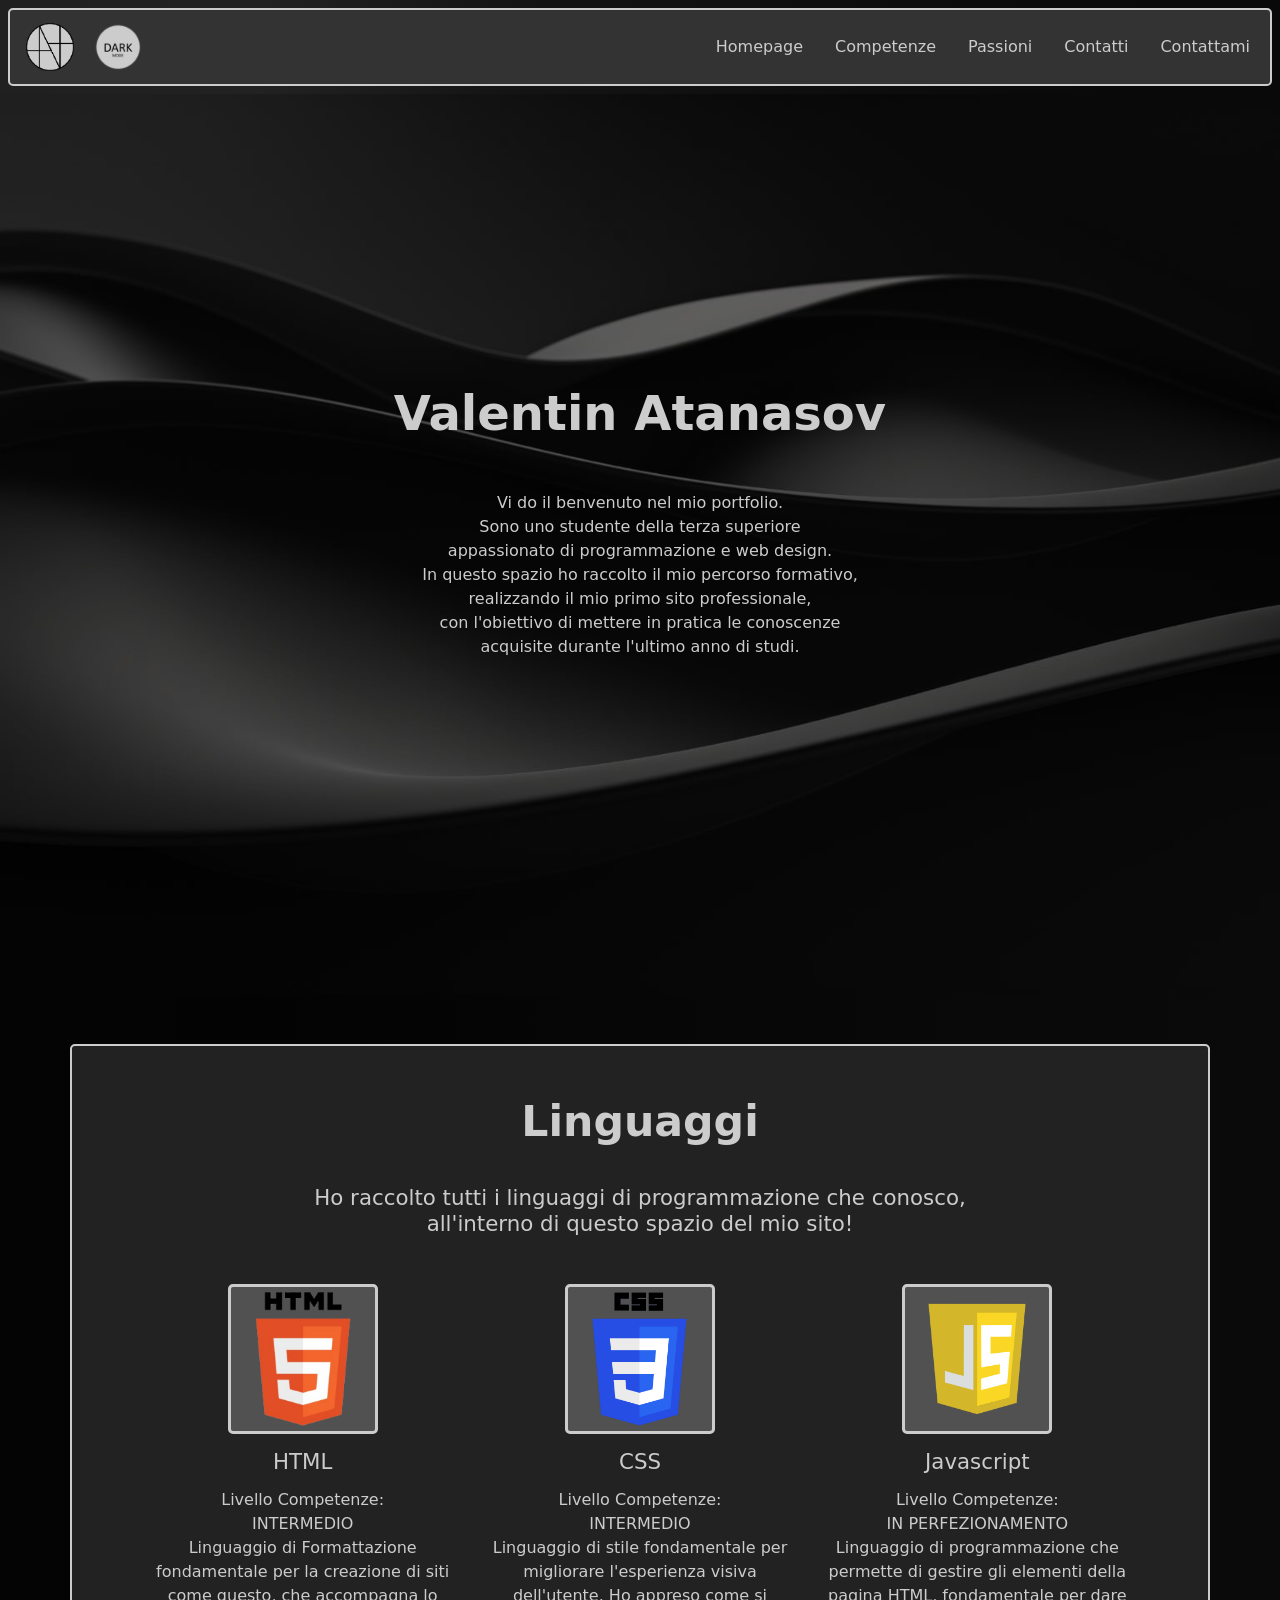
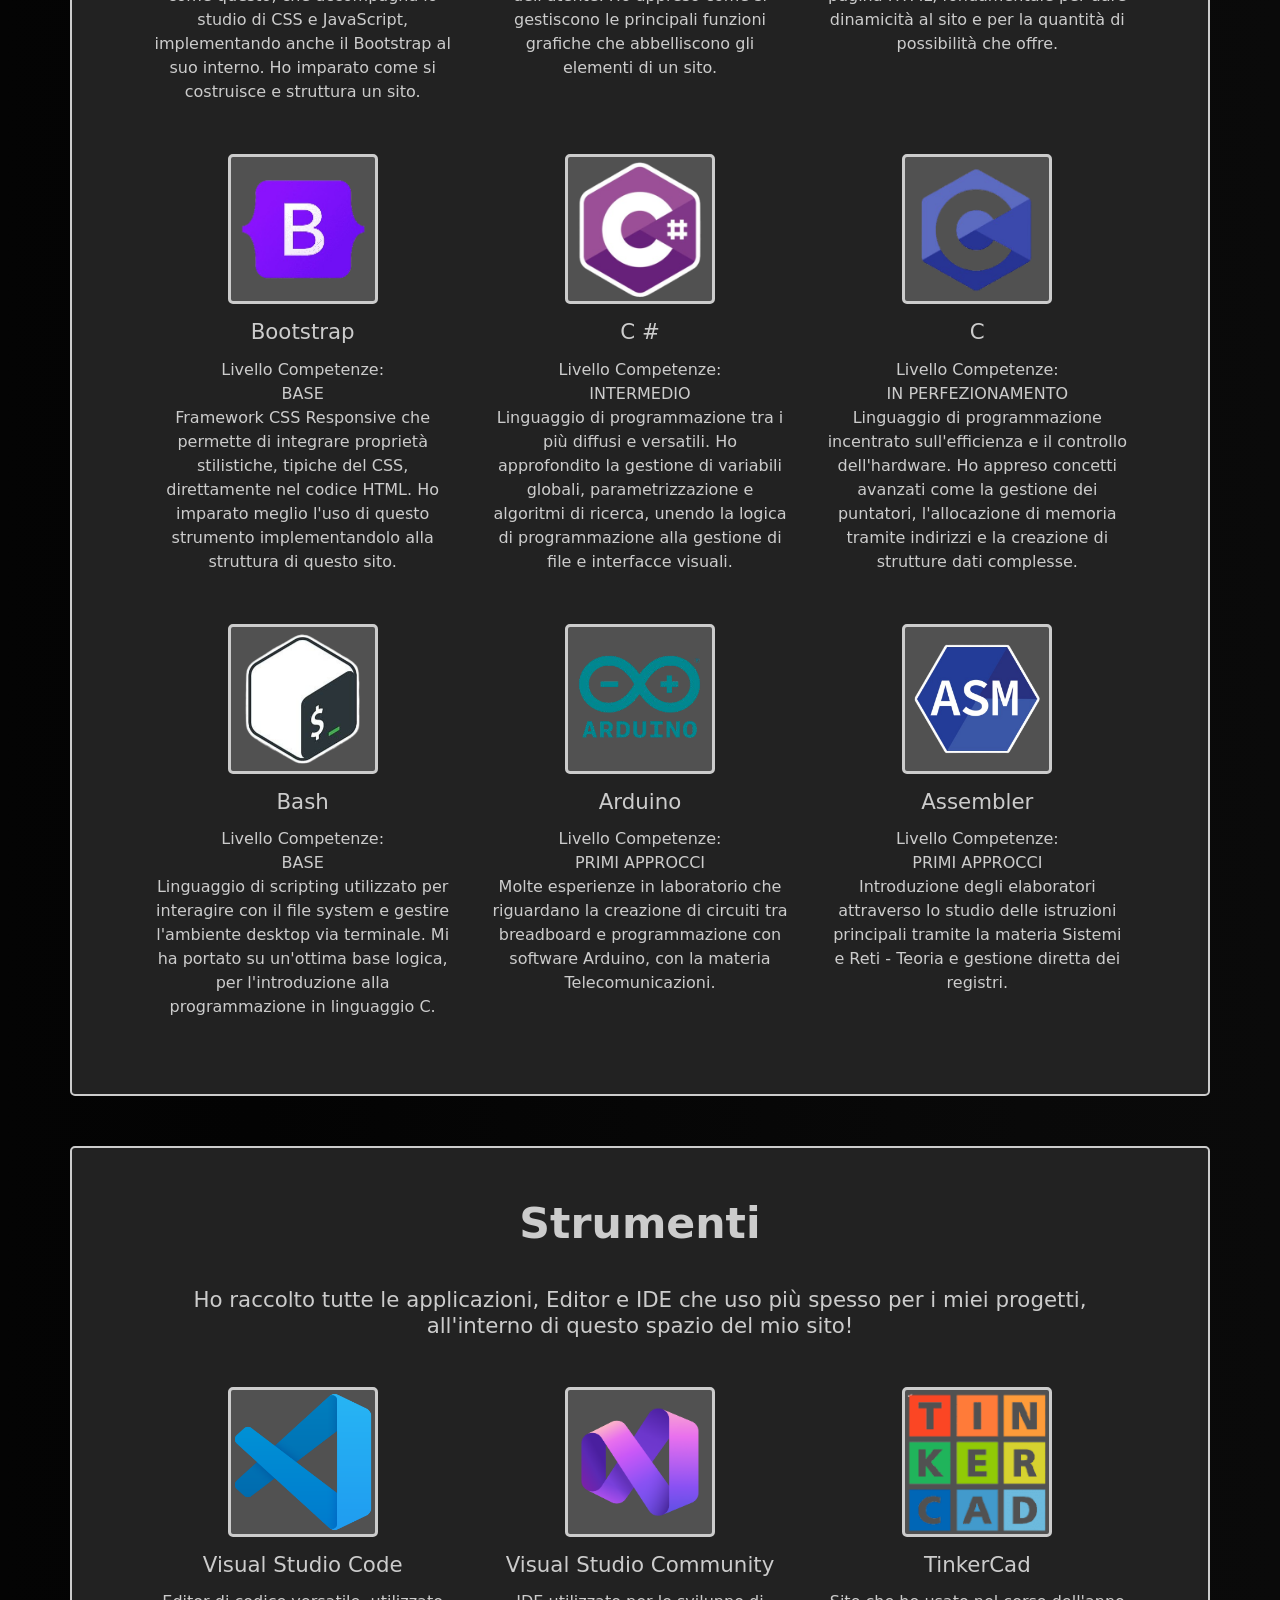
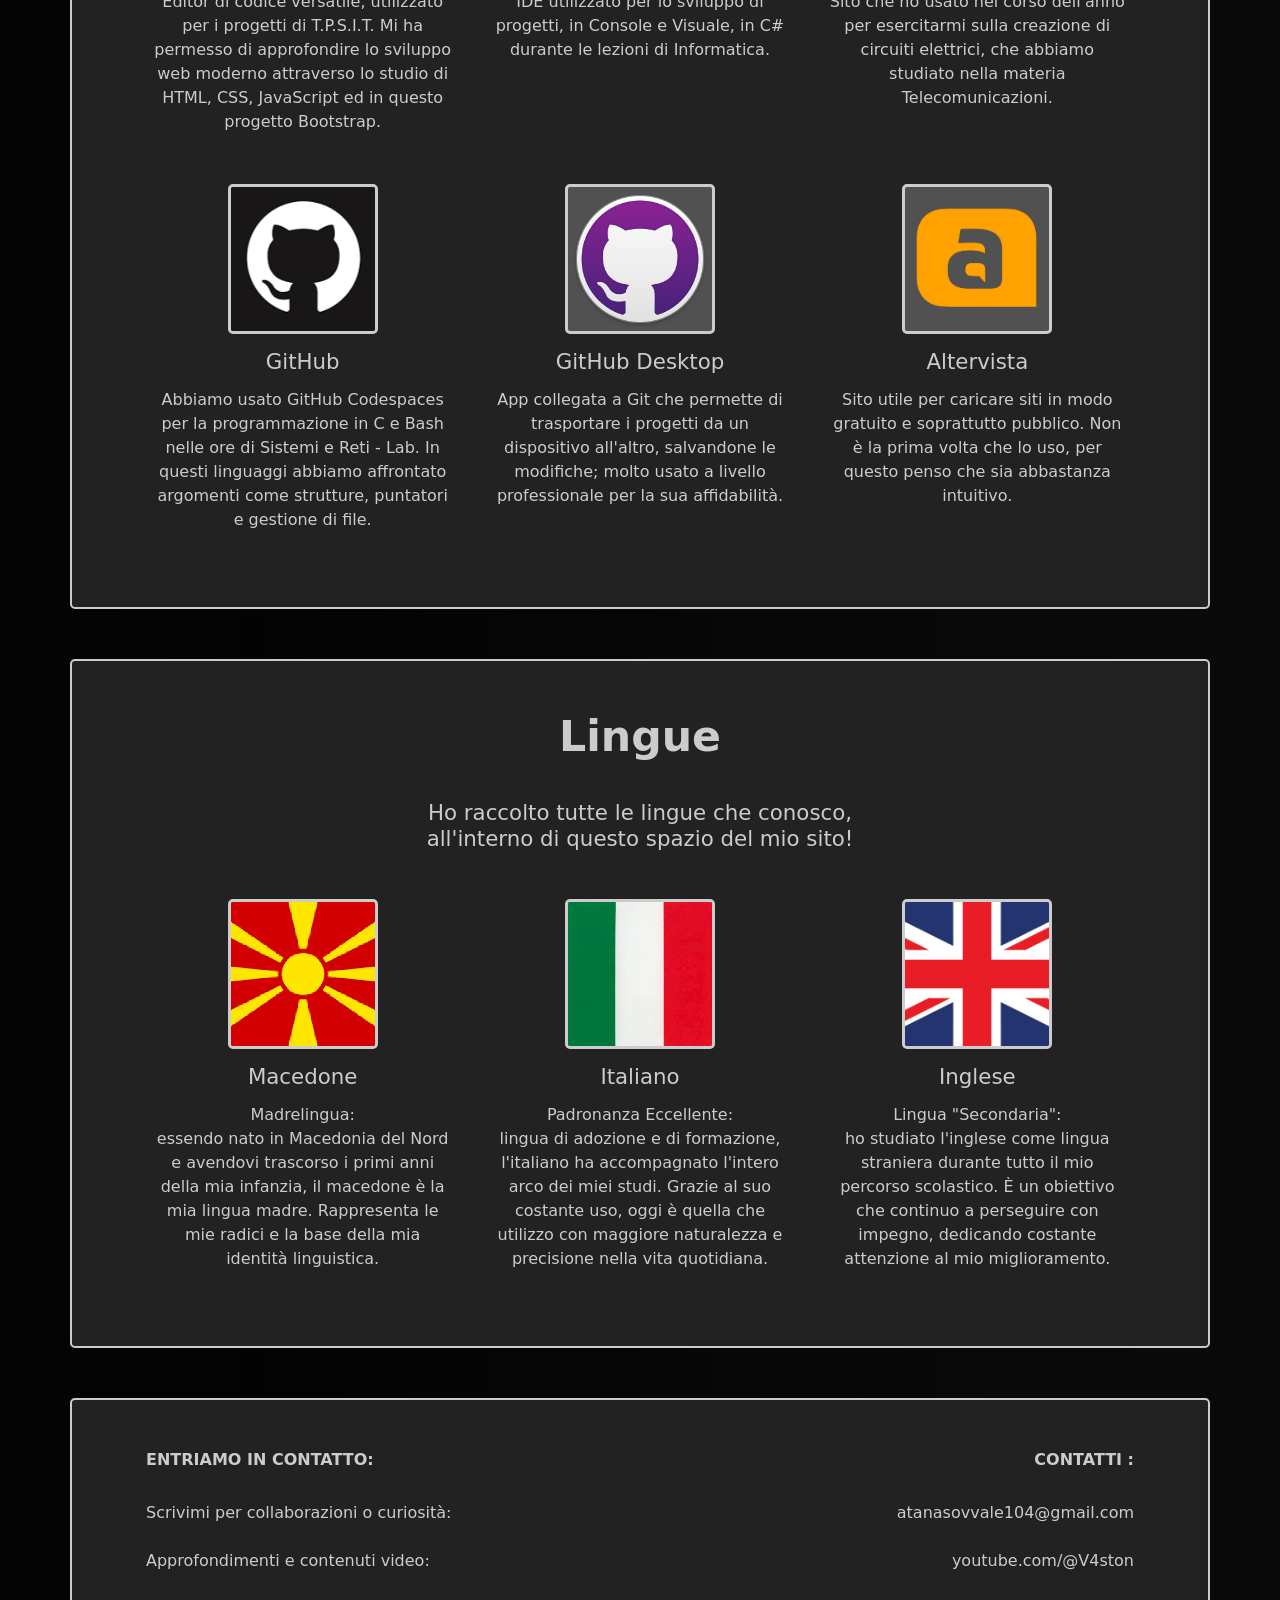
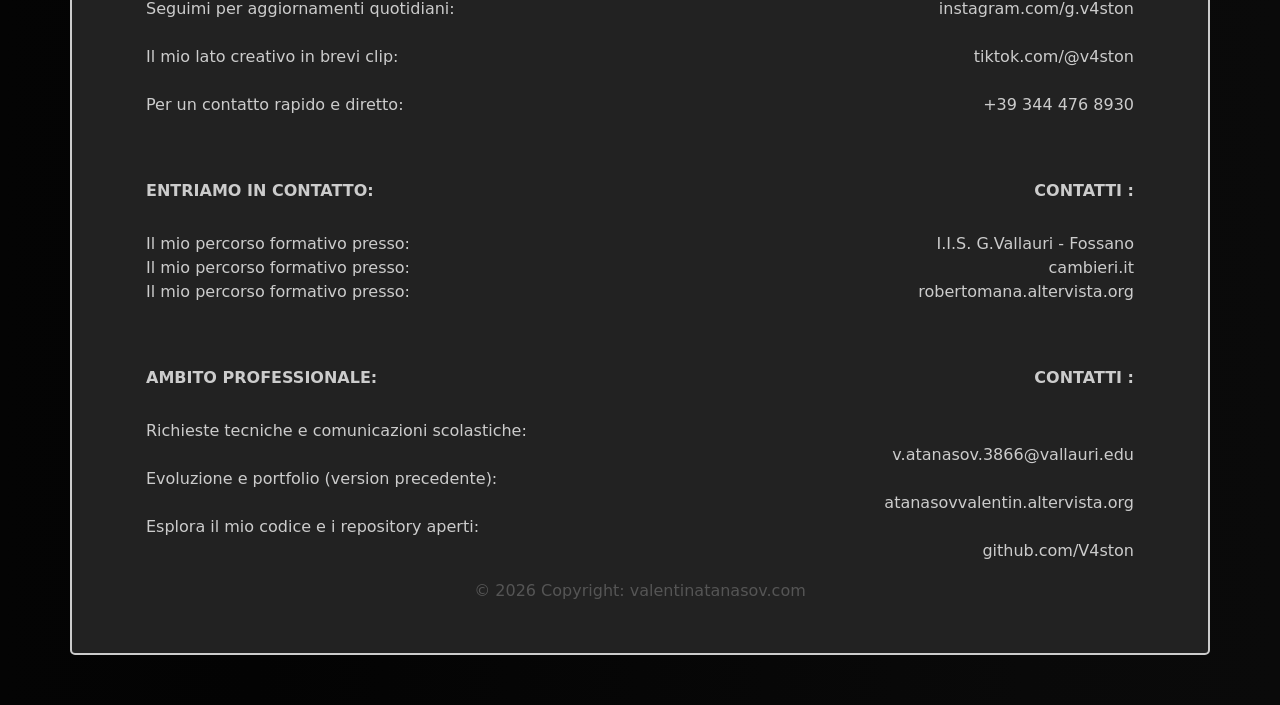
==== index.html @ 4a0a6358 "commit caricamento" ====
<!DOCTYPE html>

<html lang="it">

<head>
    <meta charset="utf-8">
    <meta name="viewport" content="width=device-width, initial-scale=1">

    <link href="https://cdn.jsdelivr.net/npm/bootstrap@5.3.8/dist/css/bootstrap.min.css" rel="stylesheet"
        integrity="sha384-sRIl4kxILFvY47J16cr9ZwB07vP4J8+LH7qKQnuqkuIAvNWLzeN8tE5YBujZqJLB" crossorigin="anonymous">

    <title> Portfolio </title>

    <link rel="stylesheet" type="text/css" href="main.css">

    <script src="main.js" defer></script>

</head>

<body>

    <!-- contenitore per sfondo dietro alla navbar -->

    <div class="navbar-container">

        <nav class="navbar navbar-expand-md m-2">

            <div class="container-fluid">

                <!-- bottoni logo e dark-light mode -->

                <a class="navbar-brand ms-1" href="#">
                    <img src="./images/logo3-removebg-preview.png" alt="Logo" class="logo-navbar">
                </a>

                <button type="button" class="mode-navbar ms-1" style="background:none; border:none; padding:0;">
                    <img src="./images/DarkMode-removebg-preview.png" alt="DarkLight" class="mode-navbar"
                        style="border:none;">
                </button>

                <!-- icona media query della navbar -->

                <button class="navbar-toggler" type="button" data-bs-toggle="collapse"
                    data-bs-target="#main-navigation">
                    <span class="navbar-toggler-icon"></span>
                </button>

                <div class="collapse navbar-collapse justify-content-end" id="main-navigation">

                    <ul class="navbar-nav"> <!-- sezioni del sito -->

                        <li class="nav-item">
                            <a class="nav-link fw-normal ms-3" href="#head">Homepage</a>
                        </li>
                        <li class="nav-item">
                            <a class="nav-link fw-normal ms-3" href="#cont">Competenze</a>
                        </li>
                        <li class="nav-item">
                            <a class="nav-link fw-normal ms-3" href="#">Passioni</a>
                        </li>
                        <li class="nav-item">
                            <a class="nav-link fw-normal ms-3" href="#foot">Contatti</a>
                        </li>
                        <li class="nav-item">
                            <a class="nav-link fw-normal ms-3" href="contattami.html">Contattami</a>
                        </li>
                    </ul>
                </div>
            </div>
        </nav>
    </div>

    <!-- //  -->

    <header id="head" class="page-header header container-fluid">

        <div class="overlay"></div>

        <!-- serve per il contenuto centrale del header  -->

        <div class="description text-center">

            <h1 class="fw-bold mb-5"> Valentin Atanasov </h1>

            <p class="fw-normal">
                Vi do il benvenuto nel mio portfolio. <br>
                Sono uno studente della terza superiore <br>
                appassionato di programmazione e web design. <br>
                In questo spazio ho raccolto il mio percorso formativo, <br>
                realizzando il mio primo sito professionale, <br>
                con l'obiettivo di mettere in pratica le conoscenze <br>
                acquisite durante l'ultimo anno di studi.<br>
            </p>

        </div>

    </header>

    <!-- //  -->

    <div id="cont" class="container features">

        <div class="row">

            <h1 class="fw-bold titolo">Linguaggi</h1> <br><br>
            <h3 class="fw-normal titoletto">
                Ho raccolto tutti i linguaggi di programmazione che conosco, <br>
                all'interno di questo spazio del mio sito!</h3>

            <div class="col-lg-4 col-md-4 col-sm-12 ling">
                <img src="./images/Linguaggi/html5Logo.png" class="immagini">

                <h3 class="fw-medium titolettino"> HTML </h3>

                <p class="fw-light">
                    Livello Competenze: <br>
                    <span class="fw-medium"> INTERMEDIO </span> <br>
                    Linguaggio di Formattazione fondamentale per la creazione di siti come questo,
                    che accompagna lo studio di CSS e JavaScript, implementando anche il Bootstrap al suo interno.
                    Ho imparato come si costruisce e struttura un sito.
                </p>

            </div>

            <div class="col-lg-4 col-md-4 col-sm-12 ling">

                <img src="./images/Linguaggi/cssLogo.png" class="immagini">

                <h3 class="fw-medium titolettino"> CSS </h3>

                <p class="fw-light">
                    Livello Competenze: <br>
                    <span class="fw-medium"> INTERMEDIO </span> <br>
                    Linguaggio di stile fondamentale per migliorare l'esperienza visiva dell'utente.
                    Ho appreso come si gestiscono le principali funzioni grafiche che abbelliscono gli elementi di un
                    sito.
                </p>

            </div>

            <div class="col-lg-4 col-md-4 col-sm-12 ling">

                <img src="./images/Linguaggi/javascriptLogo.png" class="immagini">

                <h3 class="fw-medium titolettino"> Javascript </h3>

                <p class="fw-light">
                    Livello Competenze: <br>
                    <span class="fw-medium"> IN PERFEZIONAMENTO </span> <br>
                    Linguaggio di programmazione che permette di gestire gli elementi della pagina HTML,
                    fondamentale per dare dinamicità al sito e per la quantità di possibilità che offre.
                </p>

            </div>

            <div class="col-lg-4 col-md-4 col-sm-12 ling">

                <img src="./images/Linguaggi/bootstrapLogo.png" class="immagini">

                <h3 class="fw-medium titolettino"> Bootstrap </h3>

                <p class="fw-light">
                    Livello Competenze: <br>
                    <span class="fw-medium"> BASE </span> <br>
                    Framework CSS Responsive che permette di integrare proprietà stilistiche, tipiche del CSS,
                    direttamente nel codice HTML.
                    Ho imparato meglio l'uso di questo strumento implementandolo alla struttura di questo sito.
                </p>

            </div>

            <div class="col-lg-4 col-md-4 col-sm-12 ling">

                <img src="./images/Linguaggi/cSharpLogo.png" class="immagini">

                <h3 class="fw-medium titolettino"> C # </h3>

                <p class="fw-light">
                    Livello Competenze: <br>
                    <span class="fw-medium"> INTERMEDIO </span> <br>
                    Linguaggio di programmazione tra i più diffusi e versatili.
                    Ho approfondito la gestione di variabili globali, parametrizzazione e algoritmi di ricerca,
                    unendo la logica di programmazione alla gestione di file e interfacce visuali.
                </p>

            </div>

            <div class="col-lg-4 col-md-4 col-sm-12 ling">

                <img src="./images/Linguaggi/cLogo.png" class="immagini">

                <h3 class="fw-medium titolettino"> C </h3>

                <p class="fw-light">
                    Livello Competenze: <br>
                    <span class="fw-medium"> IN PERFEZIONAMENTO </span> <br>
                    Linguaggio di programmazione incentrato sull'efficienza e il controllo dell'hardware.
                    Ho appreso concetti avanzati come la gestione dei puntatori,
                    l'allocazione di memoria tramite indirizzi e la creazione di strutture dati complesse.
                </p>

            </div>

            <div class="col-lg-4 col-md-4 col-sm-12 ling">

                <img src="./images/Linguaggi/bashLogo.png" class="immagini">

                <h3 class="fw-medium titolettino"> Bash </h3>

                <p class="fw-light">
                    Livello Competenze: <br>
                    <span class="fw-medium"> BASE </span> <br>
                    Linguaggio di scripting utilizzato per interagire con il file system e gestire l'ambiente desktop
                    via terminale.
                    Mi ha portato su un'ottima base logica, per l'introduzione alla programmazione in linguaggio C.
                </p>

            </div>

            <div class="col-lg-4 col-md-4 col-sm-12 ling">

                <img src="./images/Linguaggi/arduinoLogo.png" class="immagini">

                <h3 class="fw-medium titolettino"> Arduino </h3>

                <p class="fw-light">
                    Livello Competenze: <br>
                    <span class="fw-medium"> PRIMI APPROCCI </span> <br>
                    Molte esperienze in laboratorio che riguardano la creazione di circuiti tra breadboard
                    e programmazione con software Arduino, con la materia Telecomunicazioni.
                </p>

            </div>

            <div class="col-lg-4 col-md-4 col-sm-12 ling">

                <img src="./images/Linguaggi/assemblerLogo.png" class="immagini">

                <h3 class="fw-medium titolettino"> Assembler </h3>

                <p class="fw-light">
                    Livello Competenze: <br>
                    <span class="fw-medium"> PRIMI APPROCCI </span> <br>
                    Introduzione degli elaboratori attraverso lo studio delle istruzioni principali
                    tramite la materia Sistemi e Reti - Teoria e gestione diretta dei registri.
                </p>

            </div>

        </div>

    </div>

    <!-- strumenti -->

    <div class="container features">

        <div class="row">

            <h1 class="fw-bold titolo">Strumenti</h1> <br><br>
            <h3 class="fw-normal titoletto">
                Ho raccolto tutte le applicazioni, Editor e IDE che uso più spesso per i miei progetti, <br>
                all'interno di questo spazio del mio sito!</h3>

            <div class="col-lg-4 col-md-4 col-sm-12 ling">

                <img src="./images/Linguaggi/visualStudioCode.png" class="immagini">

                <h3 class="fw-medium titolettino"> Visual Studio Code </h3>

                <p class="fw-light">
                    Editor di codice versatile, utilizzato per i progetti di T.P.S.I.T.
                    Mi ha permesso di approfondire lo sviluppo web moderno attraverso lo studio di
                    HTML, CSS, JavaScript ed in questo progetto Bootstrap.

                </p>

            </div>

            <div class="col-lg-4 col-md-4 col-sm-12 ling">

                <img src="./images/Linguaggi/visualStudioCommunityLogo.png" class="immagini">

                <h3 class="fw-medium titolettino"> Visual Studio Community </h3>

                <p class="fw-light">
                    IDE utilizzato per lo sviluppo di progetti, in Console e Visuale, in C# durante le lezioni di
                    Informatica.
                </p>

            </div>

            <div class="col-lg-4 col-md-4 col-sm-12 ling">

                <img src="./images/Linguaggi/tinkercadLogo.png" class="immagini">

                <h3 class="fw-medium titolettino"> TinkerCad </h3>

                <p class="fw-light">
                    Sito che ho usato nel corso dell'anno per esercitarmi sulla creazione di circuiti elettrici,
                    che abbiamo studiato nella materia Telecomunicazioni.
                </p>

            </div>

            <div class="col-lg-4 col-md-4 col-sm-12 ling">

                <img src="./images/Linguaggi/github.png" class="immagini">

                <h3 class="fw-medium titolettino"> GitHub </h3>

                <p class="fw-light">
                    Abbiamo usato GitHub Codespaces per la programmazione in C e Bash nelle ore di Sistemi e Reti - Lab.
                    In questi linguaggi abbiamo affrontato argomenti come strutture, puntatori e gestione di file.
                </p>

            </div>

            <div class="col-lg-4 col-md-4 col-sm-12 ling">

                <img src="./images/Linguaggi/githubDesktopLogo.png" class="immagini">

                <h3 class="fw-medium titolettino"> GitHub Desktop </h3>

                <p class="fw-light">
                    App collegata a Git che permette di trasportare i progetti da un dispositivo all'altro,
                    salvandone le modifiche; molto usato a livello professionale per la sua affidabilità.
                </p>

            </div>

            <div class="col-lg-4 col-md-4 col-sm-12 ling">

                <img src="./images/Linguaggi/altervistaLogo.png" class="immagini">

                <h3 class="fw-medium titolettino"> Altervista </h3>

                <p class="fw-light">
                    Sito utile per caricare siti in modo gratuito e soprattutto pubblico.
                    Non è la prima volta che lo uso, per questo penso che sia abbastanza intuitivo.
                </p>

            </div>

        </div>
    </div>

    <!-- lingue -->

    <div class="container features">

        <div class="row">

            <h1 class="fw-bold titolo">Lingue</h1> <br><br>

            <h3 class="fw-normal titoletto">
                Ho raccolto tutte le lingue che conosco, <br>
                all'interno di questo spazio del mio sito! </h3>

            <div class="col-lg-4 col-md-4 col-sm-12 ling">

                <img src="./images/Lingue/MacedoniaDelNord.png" class="immagini">

                <h3 class="fw-medium titolettino"> Macedone </h3>

                <p class="fw-light">
                    <span class="fw-medium"> Madrelingua: </span> <br>
                    essendo nato in Macedonia del Nord e avendovi trascorso i primi anni della mia infanzia,
                    il macedone è la mia lingua madre.
                    Rappresenta le mie radici e la base della mia identità linguistica.
                </p>

            </div>

            <div class="col-lg-4 col-md-4 col-sm-12 ling">

                <img src="./images/Lingue/Italia.png" class="immagini">

                <h3 class="fw-medium titolettino"> Italiano </h3>

                <p class="fw-light">
                    <span class="fw-medium"> Padronanza Eccellente: </span> <br>
                    lingua di adozione e di formazione, l'italiano ha accompagnato l'intero arco dei miei studi.
                    Grazie al suo costante uso, oggi è quella che utilizzo con maggiore naturalezza e precisione nella
                    vita quotidiana.
                </p>

            </div>

            <div class="col-lg-4 col-md-4 col-sm-12 ling ">

                <img src="./images/Lingue/Inglese.png" class="immagini">

                <h3 class="fw-medium titolettino"> Inglese </h3>

                <p class="fw-light">
                    <span class="fw-medium"> Lingua "Secondaria": </span> <br>
                    ho studiato l'inglese come lingua straniera durante tutto il mio percorso scolastico.
                    È un obiettivo che continuo a perseguire con impegno,
                    dedicando costante attenzione al mio miglioramento.
                </p>

            </div>

        </div>
    </div>

    <!-- // -->

    <footer id="foot" class="page-footer">

        <div class="container">

            <div class="row">

                <div class="col-lg-6 col-md-6 col-sm-12 tes">

                    <h6 class="text-uppercase fw-bold">Entriamo in contatto:</h6>
                    <p class="fw-light">
                        <br> Scrivimi per collaborazioni o curiosità:
                        <br><br> Approfondimenti e contenuti video:
                        <br><br> Seguimi per aggiornamenti quotidiani:
                        <br><br> Il mio lato creativo in brevi clip:
                        <br><br> Per un contatto rapido e diretto:
                    </p>

                </div>

                <div class="col-lg-6 col-md-6 col-sm-12 text-lg-end text-start footer-contacts">

                    <h6 class="text-uppercase fw-bold"> Contatti :</h6>

                    <p>
                        <br> <span class="link-footer fw-light">
                            <a href=""> atanasovvale104@gmail.com </a>
                        </span>

                        <br><br> <span class="link-footer fw-light">
                            <a href="https://www.youtube.com/@V4ston"> youtube.com/@V4ston </a>
                        </span>


                        <br><br> <span class="link-footer fw-light">
                            <a href="https://www.instagram.com/g.v4ston?igsh=eXQ2aXJpZDl5aWhm"> instagram.com/g.v4ston
                            </a>
                        </span>

                        <br><br> <span class="link-footer fw-light">
                            <a href="https://www.tiktok.com/@v4ston?_r=1&_t=ZN-96KgUeDMSX8"> tiktok.com/@v4ston
                            </a>
                        </span>

                        <br><br> <span class="link-footer fw-light">
                            <a href=""> +39 344 476 8930 </a>
                        </span>

                    </p>

                </div>

                <!-- // -->

                <div class="col-lg-6 col-md-6 col-sm-12 tes">

                    <br><br>
                    <h6 class="text-uppercase fw-bold">Entriamo in contatto:</h6>
                    <p class="fw-light">
                        <br> Il mio percorso formativo presso:
                        <br> Il mio percorso formativo presso:
                        <br> Il mio percorso formativo presso:
                    </p>

                </div>

                <div class="col-lg-6 col-md-6 col-sm-12 text-lg-end text-start footer-contacts">

                    <br><br>
                    <h6 class="text-uppercase fw-bold"> Contatti :</h6>

                    <p>
                        <br> <span class="link-footer fw-light">
                            <a href="http://www.vallauri.edu/public/ita/pagina.asp" target="_blank"> I.I.S.
                                G.Vallauri -
                                Fossano </a>
                        </span>

                        <br> <span class="link-footer fw-light">
                            <a href="https://cambieri.it/" target="_blank"> cambieri.it </a>
                        </span>

                        <br> <span class="link-footer fw-light">
                            <a href="https://robertomana.altervista.org/" target="_blank"> robertomana.altervista.org
                            </a>
                        </span>

                    </p>

                </div>

                <!-- // -->

                <div class="col-lg-6 col-md-6 col-sm-12 tes">

                    <br><br>
                    <h6 class="text-uppercase fw-bold">Ambito Professionale:</h6>
                    <p class="fw-light">
                        <br> Richieste tecniche e comunicazioni scolastiche:
                        <br><br> Evoluzione e portfolio (version precedente):
                        <br><br> Esplora il mio codice e i repository aperti:
                    </p>

                </div>

                <div class="col-lg-6 col-md-6 col-sm-12 text-lg-end text-start footer-contacts">

                    <br><br>
                    <h6 class="text-uppercase fw-bold"> Contatti :</h6>

                    <p>


                        <br><br> <span class="link-footer fw-light">
                            <a href=""> v.atanasov.3866@vallauri.edu </a>
                        </span>

                        <br><br> <span class="link-footer fw-light">
                            <a href="http://valentinatanasov.altervista.org/" target="_blank">
                                atanasovvalentin.altervista.org </a>
                        </span>

                        <br><br> <span class="link-footer fw-light">
                            <a href="https://github.com/V4ston" target="_blank"> github.com/V4ston </a>
                        </span>

                    </p>

                </div>

                <div class="footer-copyright text-center">&copy; 2026 Copyright: valentinatanasov.com</div>

            </div>
        </div>
    </footer>

    <script src="https://cdn.jsdelivr.net/npm/bootstrap@5.3.8/dist/js/bootstrap.bundle.min.js"
        integrity="sha384-FKyoEForCGlyvwx9Hj09JcYn3nv7wiPVlz7YYwJrWVcXK/BmnVDxM+D2scQbITxI"
        crossorigin="anonymous"></script>

</body>

</html>
---- main.css ----
body {

    padding: 0;
    margin: 0;
    background: linear-gradient(to right, #040404, #030303, #050505, #070707, #090909, #0a0a0a);
}

/* N A V B A R */

.navbar-container {
    background: linear-gradient(to right, #202020, #222222, #141414, #0f0f0f, #0a0a0a, #090909);
    width: 100%;
    display: block;
    overflow: hidden;
}

.navbar {

    background: #333;
    border: 2px solid #ccc;
    border-radius: 5px;

    transition: background 1s ease, border-color 1s ease;
}

/* P U L S A N T I */

.mode-navbar,
.logo-navbar {

    width: auto;
    height: 48px;
    border-radius: 5px;
    transition: background 1s ease;
}

.mode-navbar:hover,
.logo-navbar:hover {

    background: rgba(0, 128, 0, 0.5);
}

/* S E Z I O N I */

.nav-link {

    color: #ccc;
    cursor: pointer;
    transition: color 1s ease;
}

.nav-link:hover {

    color: rgba(0, 128, 0, 1);
}

/* H E A D E R */

.header {

    min-height: 100vh;
    background-image: url('./images/BackgroundBlack.jpg');
    background-size: cover;
    background-position: center;
    position: relative;
}

.overlay {

    position: absolute;
    min-height: 100%;
    min-width: 100%;
    left: 0;
    top: 0;
    background: rgba(0, 0, 0, 0.6);
}

.description {

    position: absolute;
    left: 50%;
    top: 50%;
    transform: translate(-50%, -55%);
}

/* T I T O L O */

.description h1 {

    font-size: 36pt;
    color: #ccc;
    transition: color 1s ease, font-size 0.5s ease;
}

.description h1:hover {

    font-size: 48pt;
    color: rgba(0, 128, 0, 1);
}

/* D E S C R I Z I O N E */

.description p {

    line-height: 1.5;
    font-size: 12pt;
    color: #ccc;
    transition: color 1s ease, font-size 0.5s ease;
}

.description p:hover {

    font-size: 16pt;
    color: rgba(0, 128, 0, 1);
}

/* I M M A G I N E C O M P E T E N Z E*/

.ling {
    padding: 25px 0px;
}

.immagini {

    display: block;
    object-fit: contain;
    margin: 0 auto;
    max-width: 150px;
    height: 150px;

    border: 3px solid #ccc;
    background: rgba(128, 128, 128, 0.5);
    border-radius: 5px;
    transition: transform 1s ease, background 1s ease;
}

.immagini:hover {

    background: rgba(0, 128, 0, 0.5);
    transform: scale(1.05);
}

/* C O M P E T E N Z E */

.row {

    margin: 50px;
}

.container {

    margin: 50px auto;
    border: 2px solid #ccc;
    border-radius: 5px;
    background: #222;
}

.features h1:hover {

    font-size: 44pt;
    color: rgba(0, 128, 0, 1);
}

.features .titolo {

    padding-bottom: 30px;
    font-size: 32pt;
    color: #ccc;
    text-align: center;

    transition: color 1s ease, font-size 0.5s ease;
}

.features .titoletto {

    padding-bottom: 15px;
    font-size: 16pt;
    color: #ccc;
    text-align: center;
    transition: color 1s ease;
}

.features .titolettino {

    padding: 5px;
    margin-top: 10px;
    font-size: 16pt;
    color: #ccc;
    text-align: center;
    transition: color 1s ease;
}

.ling p {

    width: 300px;
    color: #ccc;
    margin: 0 auto;
    text-align: center;
    transition: color 1s ease;
}

.page-footer:hover .text-uppercase:hover,
.link-footer a:hover,
.titolettino:hover,
.titoletto:hover,
.titolo:hover,
.ling p:hover,
.tes p:hover{
    color: rgba(0, 128, 0, 1) !important;
}

/* F O O T E R */

.page-footer,
.text-uppercase,
.tes p {

    color: #ccc;
    transition: color 1s ease;
}

.link-footer a {

    color: #ccc !important;
    text-decoration: none;
    transition: color 1s ease;
}

.footer-copyright {

    color: #555;
}

/* M E D I A Q U E R Y */

@media (max-width: 768px) {

    .navbar-toggler {

        width: auto;
        height: 48px;
        margin-left: auto !important;
        border: 2px solid #ccc;
    }

    .navbar-toggler-icon {
        /* USATO PER MANTENERE LO STESSO TEMA DI COLORI IN TUTA LA PAGINA*/
        filter: invert(85%) sepia(0%) saturate(0%) hue-rotate(0deg) brightness(90%) contrast(90%);
    }

    .navbar-collapse {

        text-align: center;

        border: 2px solid #ccc;
        border-radius: 5px;
    }

    .nav-link {

        margin-left: 10% !important;
        width: 80%;
        border-bottom: 2px solid #ccc;
    }

    .navbar-nav .nav-item:last-child .nav-link {

        border-bottom: none !important;
    }

    /*description*/
    .description {
        width: 90%;
    }

    .description h1 {
        font-size: 28pt;
    }

    .description h1:hover {
        font-size: 32pt;
    }

    .description p:hover {
        font-size: 14pt;
    }

    /*footer*/
    .footer-contacts {
        text-align: center !important;
    }

    .page-footer {
        padding: 40px 15px;
        text-align: center;
    }

    /*mode-light*/
    body.light-mode .navbar-toggler {
        border: 2px solid #000;
    }

    body.light-mode .navbar-collapse {
        border: 2px solid #000;
    }

    body.light-mode .nav-link {
        border-bottom: 2px solid #000;
    }
}

/* M O D A L I T A' L I G H T */


body.light-mode {

    background: linear-gradient(to right, #9c9c9c, #9f9f9f);
}


body.light-mode .navbar-container {

    background: linear-gradient(to right, #aaaaaa, #9e9e9e);

}

body.light-mode .overlay {

    background: rgba(192, 192, 192, 0.8);
}

body.light-mode .navbar,
body.light-mode .container{

    background: #ddd;
    border: 2px solid #333;
    transition: background 1s ease, border-color 1s ease;
}

body.light-mode .immagini {

    background: #bbb;
    border: 2px solid #333;
}

body.light-mode .description h1,
body.light-mode .description p,
body.light-mode .nav-link,
body.light-mode .footer-copyright,
body.light-mode .text-uppercase,
body.light-mode .titolettino,
body.light-mode .titoletto,
body.light-mode .titolo,
body.light-mode .ling p,
body.light-mode .page-footer,
body.light-mode .link-footer a,
body.light-mode .tes p {

    color: #333 !important;
    transition: color 1s ease, font-size 1s ease;
}

body.light-mode .description h1:hover,
body.light-mode .description p:hover,
body.light-mode .nav-link:hover,
body.light-mode .footer-copyright:hover,
body.light-mode .link-footer a:hover,
body.light-mode .immagini:hover,
body.light-mode .text-uppercase:hover,
body.light-mode .titolettino:hover,
body.light-mode .titoletto:hover,
body.light-mode .titolo:hover,
body.light-mode .ling p:hover,
body.light-mode .tes p:hover {

    color: rgba(0, 128, 0, 1) !important;
}

html {
    scroll-behavior: smooth;
}
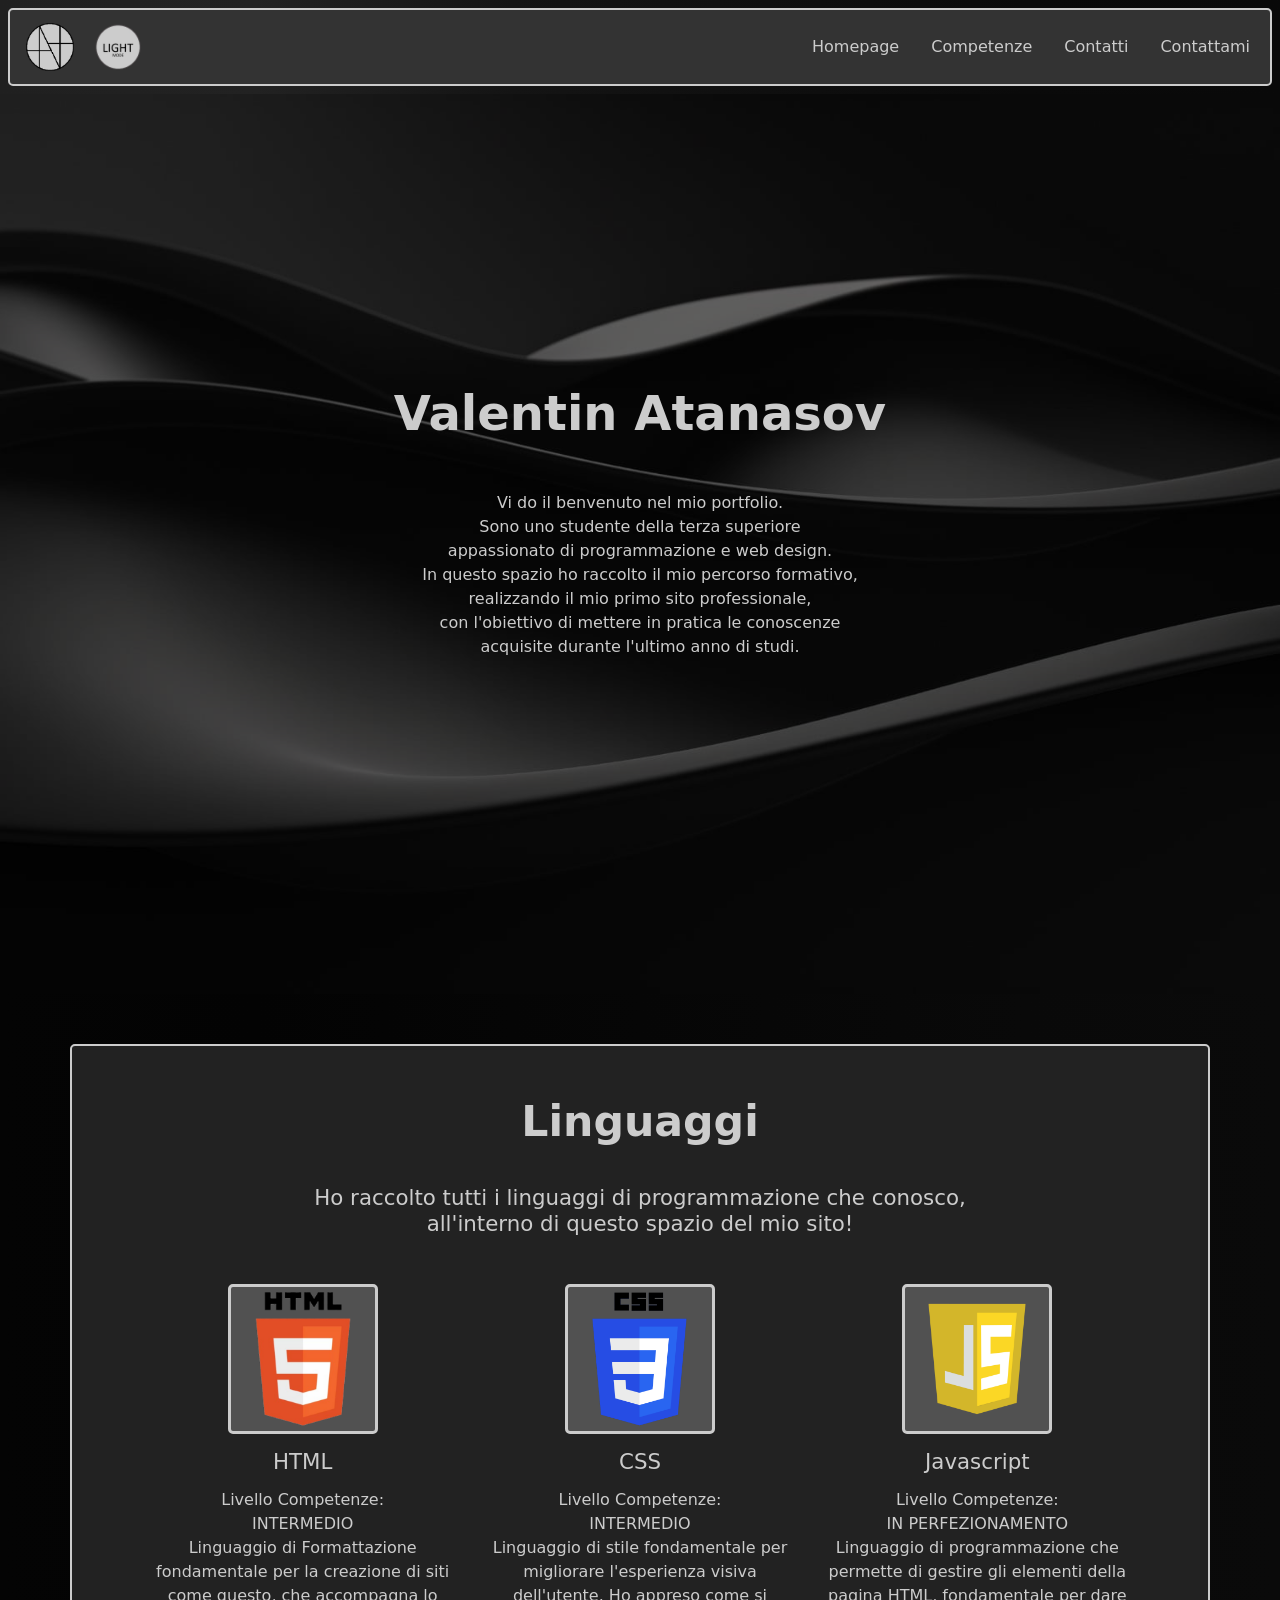
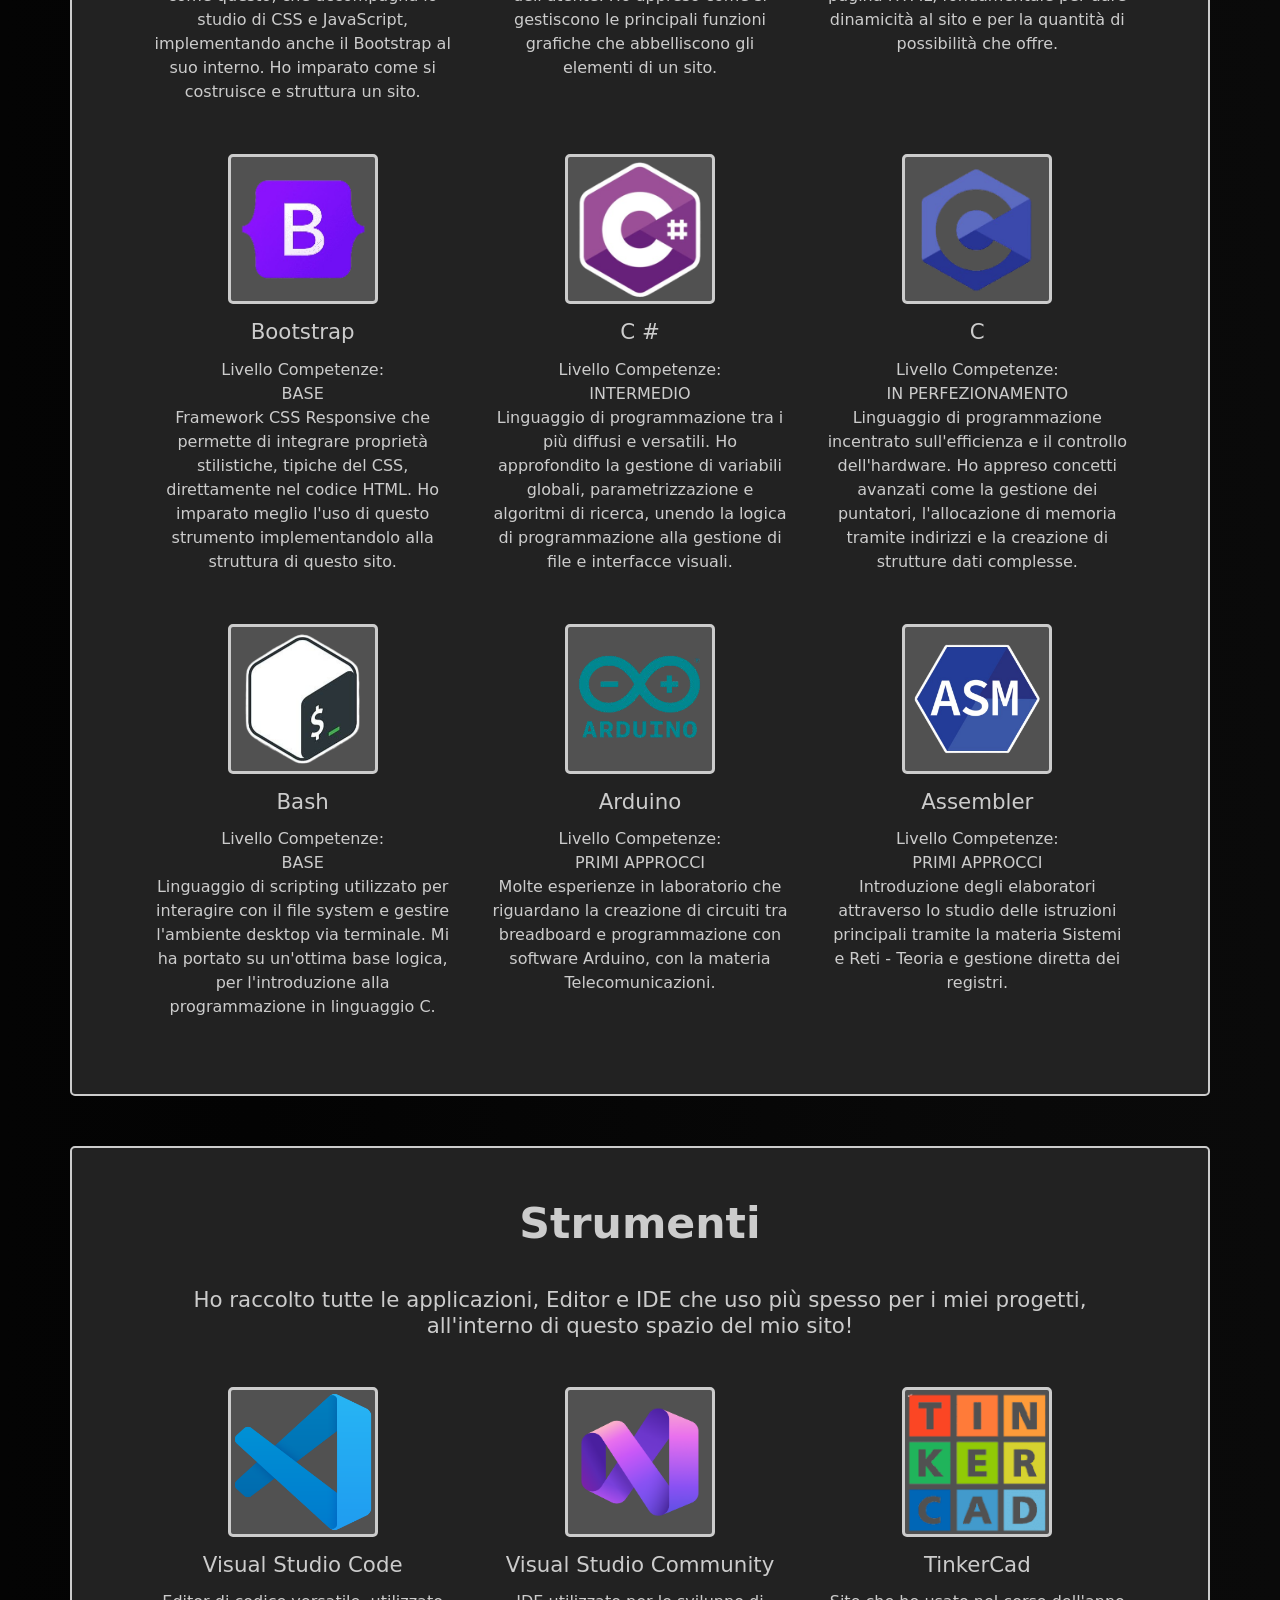
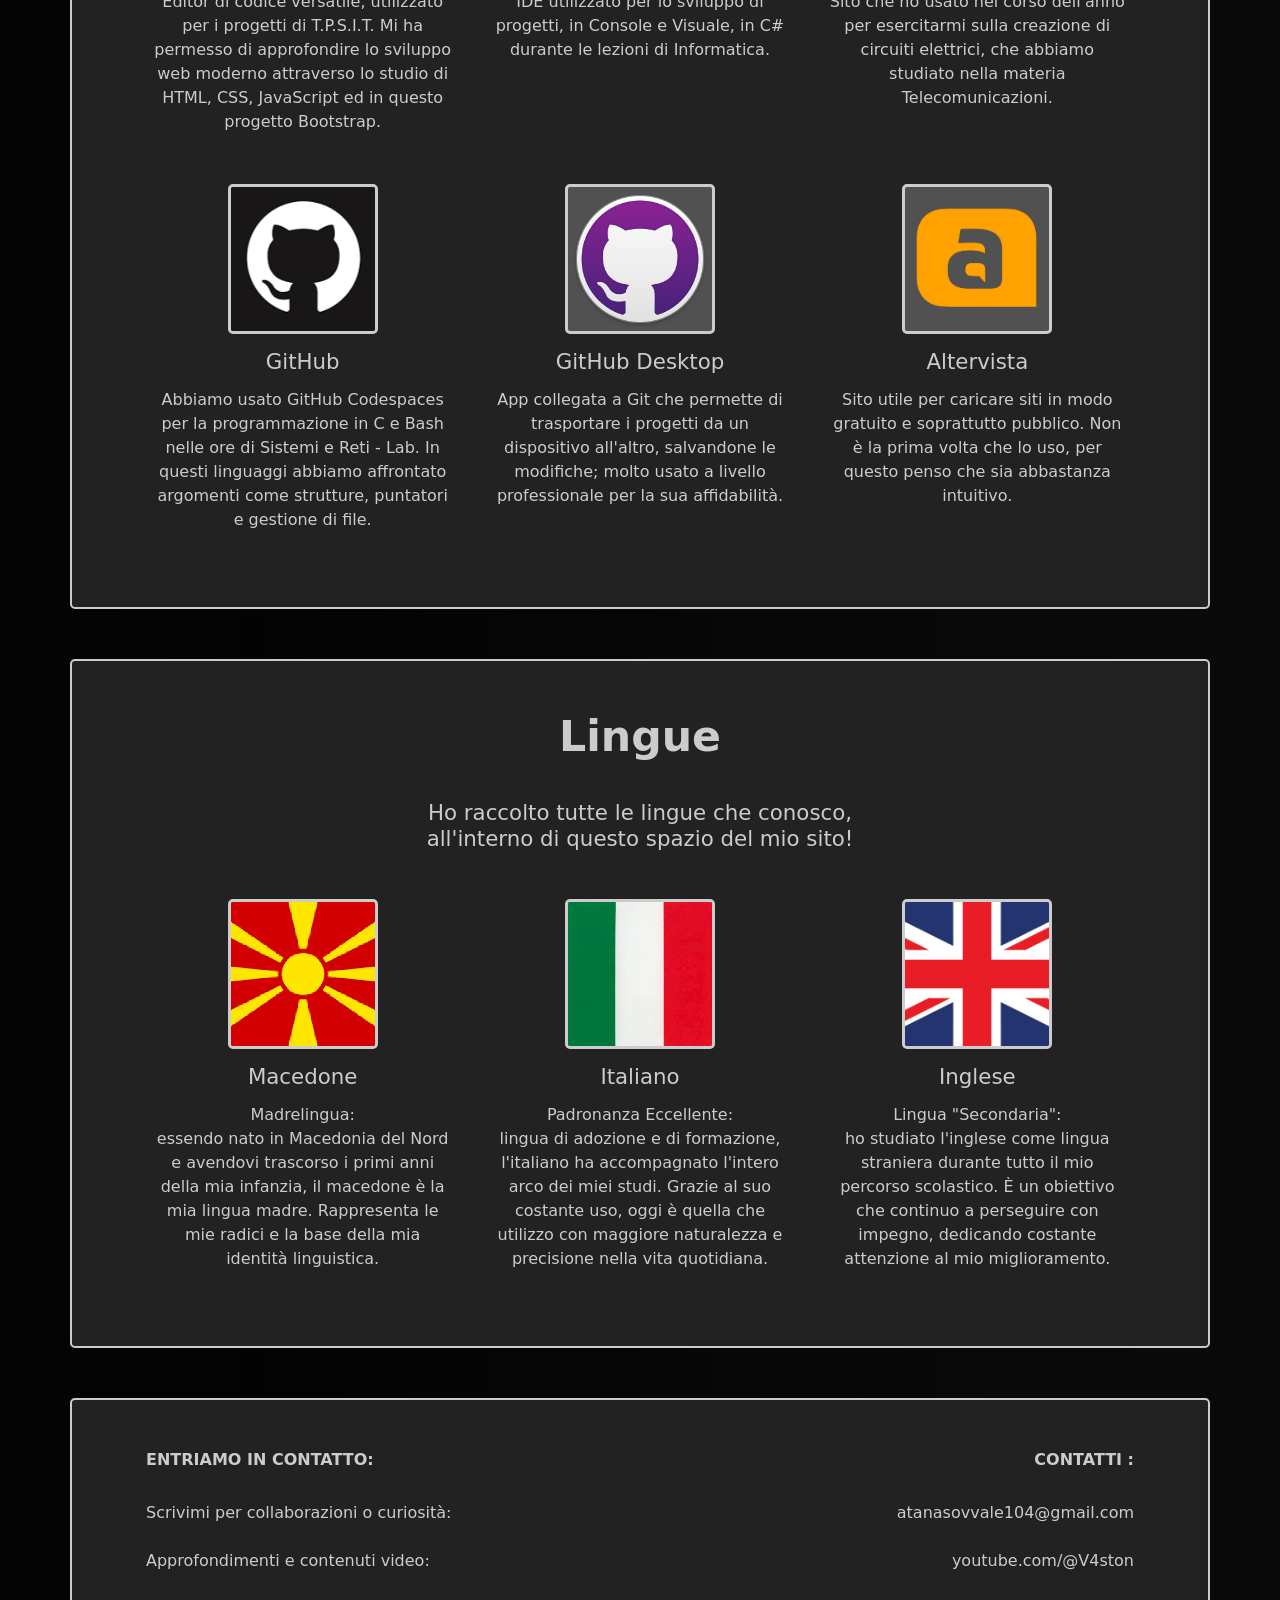
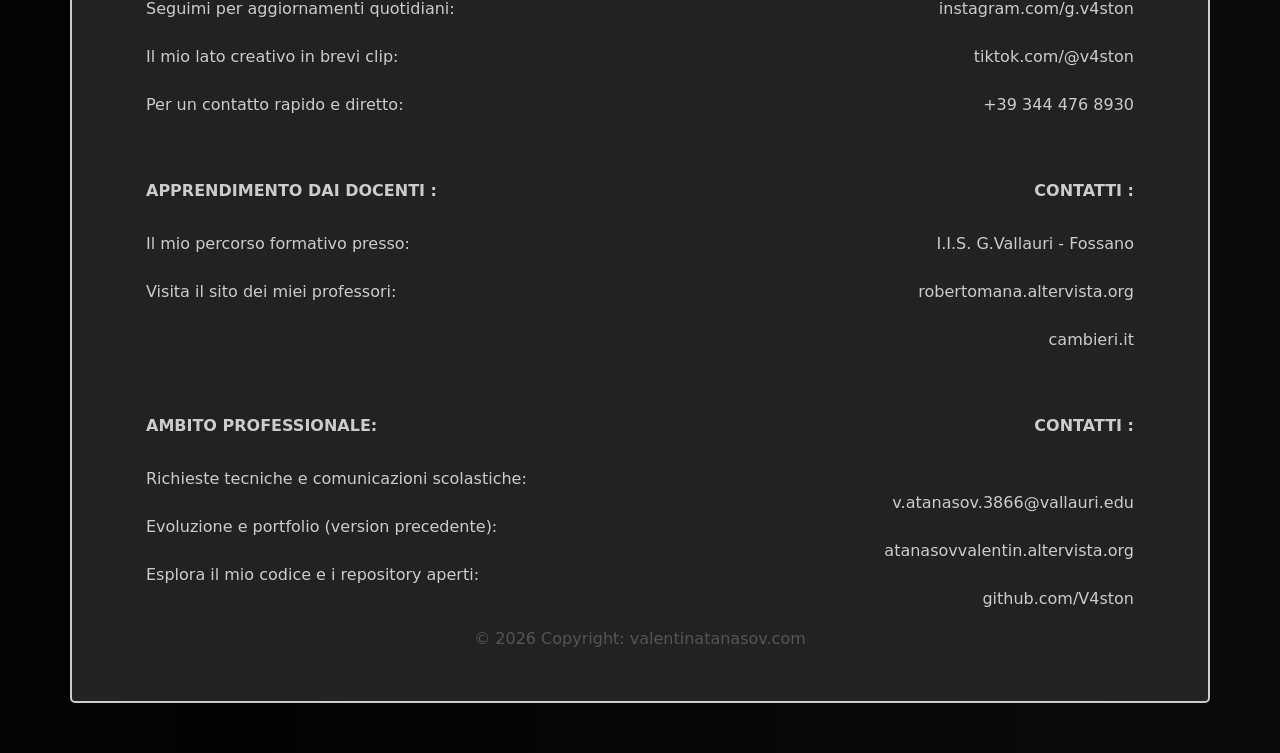
==== commit 3c7e7616: "commit aggiornamento" ====
--- a/index.html
+++ b/index.html
@@ -54,9 +54,6 @@
                         </li>
                         <li class="nav-item">
                             <a class="nav-link fw-normal ms-3" href="#cont">Competenze</a>
-                        </li>
-                        <li class="nav-item">
-                            <a class="nav-link fw-normal ms-3" href="#">Passioni</a>
                         </li>
                         <li class="nav-item">
                             <a class="nav-link fw-normal ms-3" href="#foot">Contatti</a>
@@ -432,26 +429,26 @@
 
                     <p>
                         <br> <span class="link-footer fw-light">
-                            <a href=""> atanasovvale104@gmail.com </a>
-                        </span>
-
-                        <br><br> <span class="link-footer fw-light">
-                            <a href="https://www.youtube.com/@V4ston"> youtube.com/@V4ston </a>
-                        </span>
-
-
-                        <br><br> <span class="link-footer fw-light">
-                            <a href="https://www.instagram.com/g.v4ston?igsh=eXQ2aXJpZDl5aWhm"> instagram.com/g.v4ston
+                            <a href="contattami.html" target="_blank"> atanasovvale104@gmail.com </a>
+                        </span>
+
+                        <br><br> <span class="link-footer fw-light">
+                            <a href="https://www.youtube.com/@V4ston" target="_blank"> youtube.com/@V4ston </a>
+                        </span>
+
+
+                        <br><br> <span class="link-footer fw-light">
+                            <a href="https://www.instagram.com/g.v4ston?igsh=eXQ2aXJpZDl5aWhm" target="_blank"> instagram.com/g.v4ston
                             </a>
                         </span>
 
                         <br><br> <span class="link-footer fw-light">
-                            <a href="https://www.tiktok.com/@v4ston?_r=1&_t=ZN-96KgUeDMSX8"> tiktok.com/@v4ston
+                            <a href="https://www.tiktok.com/@v4ston?_r=1&_t=ZN-96KgUeDMSX8" target="_blank"> tiktok.com/@v4ston
                             </a>
                         </span>
 
                         <br><br> <span class="link-footer fw-light">
-                            <a href=""> +39 344 476 8930 </a>
+                            <a href="contattami.html" target="_blank"> +39 344 476 8930 </a>
                         </span>
 
                     </p>
@@ -463,11 +460,10 @@
                 <div class="col-lg-6 col-md-6 col-sm-12 tes">
 
                     <br><br>
-                    <h6 class="text-uppercase fw-bold">Entriamo in contatto:</h6>
+                    <h6 class="text-uppercase fw-bold"> Apprendimento dai docenti :</h6>
                     <p class="fw-light">
                         <br> Il mio percorso formativo presso:
-                        <br> Il mio percorso formativo presso:
-                        <br> Il mio percorso formativo presso:
+                        <br><br> Visita il sito dei miei professori:
                     </p>
 
                 </div>
@@ -484,13 +480,13 @@
                                 Fossano </a>
                         </span>
 
-                        <br> <span class="link-footer fw-light">
-                            <a href="https://cambieri.it/" target="_blank"> cambieri.it </a>
-                        </span>
-
-                        <br> <span class="link-footer fw-light">
+                        <br><br> <span class="link-footer fw-light">
                             <a href="https://robertomana.altervista.org/" target="_blank"> robertomana.altervista.org
                             </a>
+                        </span>
+
+                        <br><br> <span class="link-footer fw-light">
+                            <a href="https://cambieri.it/" target="_blank"> cambieri.it </a>
                         </span>
 
                     </p>
@@ -520,7 +516,7 @@
 
 
                         <br><br> <span class="link-footer fw-light">
-                            <a href=""> v.atanasov.3866@vallauri.edu </a>
+                            <a href="contattami.html" target="_blank"> v.atanasov.3866@vallauri.edu </a>
                         </span>
 
                         <br><br> <span class="link-footer fw-light">
--- a/main.css
+++ b/main.css
@@ -205,7 +205,7 @@
 .titoletto:hover,
 .titolo:hover,
 .ling p:hover,
-.tes p:hover{
+.tes p:hover {
     color: rgba(0, 128, 0, 1) !important;
 }
 
@@ -307,6 +307,39 @@
     body.light-mode .nav-link {
         border-bottom: 2px solid #000;
     }
+
+    /* F O R M */
+
+    .login-card {
+        width: 90%;
+        padding: 20px;
+    }
+
+    .login-card .titolo {
+        font-size: 24pt;
+    }
+
+    .login-card .titolo:hover {
+        font-size: 28pt;
+    }
+
+    .login-input {
+        padding: 8px !important;
+    }
+
+    .navbar-container .container-fluid {
+        display: flex !important;
+        flex-wrap: nowrap !important;
+        flex-direction: row !important;
+    }
+
+    .nav-link {
+        white-space: nowrap;
+        font-size: 0.9rem;
+        border-bottom: none !important;
+        text-decoration: none !important;
+        margin-right: 15px ;
+    }
 }
 
 /* M O D A L I T A' L I G H T */
@@ -330,7 +363,7 @@
 }
 
 body.light-mode .navbar,
-body.light-mode .container{
+body.light-mode .container {
 
     background: #ddd;
     border: 2px solid #333;
@@ -376,6 +409,80 @@
     color: rgba(0, 128, 0, 1) !important;
 }
 
+/* F O R M */
+
 html {
     scroll-behavior: smooth;
-}+}
+
+.login-body-fix {
+    background: linear-gradient(to right, #040404, #030303, #050505, #070707, #090909, #0a0a0a);
+    min-height: 100vh;
+}
+
+.login-overlay {
+    display: flex;
+    justify-content: center;
+    align-items: center;
+    padding-top: 50px;
+    padding-bottom: 50px;
+}
+
+
+.login-card {
+
+    width: 100%;
+    max-width: 450px;
+    padding: 40px;
+    background: #333;
+    border: 2px solid #ccc !important;
+    border-radius: 5px;
+
+    transition: border-color 1s ease;
+}
+
+.login-card .titolo {
+    font-size: 32pt;
+    color: #ccc;
+    text-align: center;
+    transition: color 1s ease, font-size 0.5s ease;
+}
+
+.login-card .titolo:hover {
+    color: rgba(0, 128, 0, 1);
+}
+
+.login-card .titolettino {
+    font-size: 14pt;
+    color: #ccc;
+    transition: color 1s ease;
+}
+
+.login-card .titolettino:hover {
+    color: rgba(0, 128, 0, 1);
+}
+
+.login-input {
+    padding: 12px;
+    background: #555;
+    color: #fff;
+    border: 1px solid #ccc;
+    border-radius: 5px;
+}
+
+.btn-submit-style {
+    background: none;
+    padding: 12px;
+    width: 100%;
+    font-size: 14pt;
+    border: 2px solid #ccc;
+    color: #ccc;
+    border-radius: 5px;
+    transition: 0.5s;
+    cursor: pointer;
+}
+
+.btn-submit-style:hover {
+    background: rgba(0, 128, 0, 0.5);
+    color: #fff;
+}
